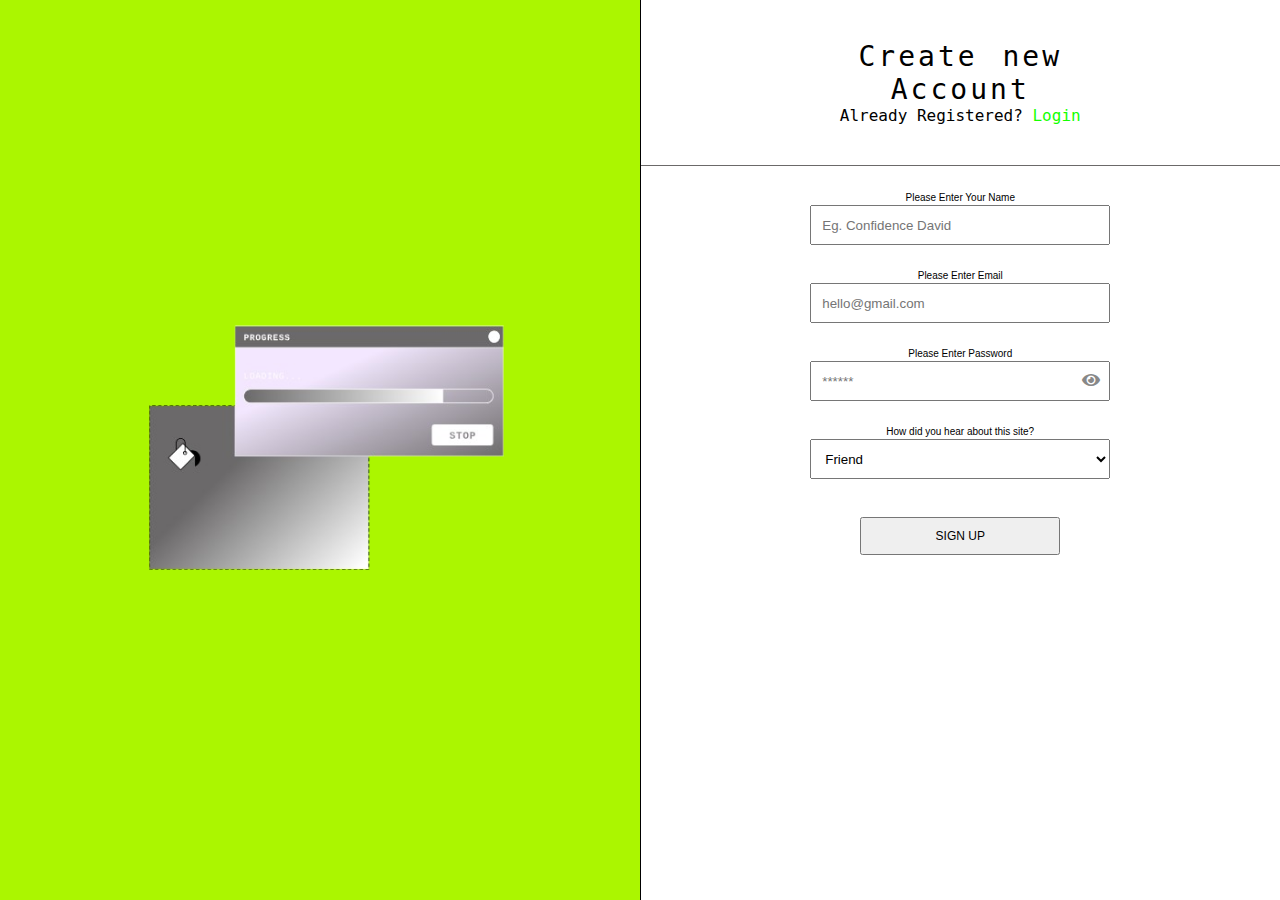
==== index.html @ 0b3fcbc2 "Add files via upload" ====
<!DOCTYPE html>
<html lang="en">
<head>
    <meta charset="UTF-8">
    <meta name="viewport" content="width=device-width, initial-scale=1.0">
    <link rel="stylesheet" href="style.css">
    <script src="script.js"></script>
    <title>NexTech || Text | SignUp</title>
    <link rel="stylesheet" href="https://cdnjs.cloudflare.com/ajax/libs/font-awesome/5.15.4/css/all.min.css">
</head>
<body>
    <div class="flex">
        <div class="flex-item" id="item1">
           
                <img src="capture4__2_-removebg-preview.png" alt="image" width="400px">
            
        </div>

        <div class="flex-item" id="item2">
            <p id="paragraph1"> <span id="create">Create new<br>
                Account</span>
            <br>
            Already Registered? <a href="login.html">Login</a>
            </p>

            <div class="form">
                    <label for="name">Please Enter Your Name</label><br>
                    <input type="text" id="name" name="name" placeholder="Eg. Confidence David" required>
                
                <br></br>
                    <label for="Email">Please Enter Email</label><br>
                    <input type="email" id="email" name="email" placeholder="hello@gmail.com" required>
                    <br></br>
               
                    <label for="Password">Please Enter Password</label><br>
                    <input type="password" id="password" name="password" placeholder="******" required>
                    <span class="toggle-password">
                        <i class="fa fa-eye" aria-hidden="true"></i>
                    </span>
                    <br></br>
                
                    <label for="dropdown">How did you hear about this site?</label><br>
                        <select id="dropdown" name="dropdown">
                            <option value="option1">Friend</option>
                            <option value="option2">Browser</option>
                            <option value="option3">Social Media</option>
                        </select>
                        <br></br>
                
                <br>
                <a href="login.html"><button type="submit">SIGN UP</button></a>
            </div>
        </div>
    </div>
</body>
</html>
---- style.css ----
:root{
    --main-color: #abf600;
    --normal-color: #ffffff;
    --text-color: #000000;
    --border-color: #6b6969;
    --input-border: #8f8e8e;
    --placeholder: #6b6969;
    --primary-font: 'Roboto', sans-serif;
    --mono-font: 'Roboto Mono', monospace;
}
* {
    margin: 0;
    padding: 0;
    box-sizing: border-box;
}

body{
    margin: 0;
    padding: 0;
    height: 100vh;
    font-size: 16px;
    font-family: var(--mono-font);
}

label{
    font-family: var(--primary-font);
    font-size: 10px;
}

.flex{
    display: flex;
    height: 100%;
}



#item1{
    flex: 1;
    background-color: var(--main-color);
    display: flex;
    align-items: center;
    justify-content: center;
}

img{
    max-width: 100%;
    max-height: 100%;
}

#item2{
    flex: 1;
    background-color: var(--normal-color);
    /* justify-content: center;
    align-items: center;
    text-align: center; */
    padding: 0;
    border-left: none;
    border-left: var(--text-color) 1px solid;
}

#paragraph1{
    text-align: center;
    border-bottom: var(--border-color) 1px solid;
    margin: 0;
    padding: 40px 0;
    width: 100%;
    box-sizing: border-box;
    
}

#create{
    font-size: 28px;
    font-family: var(--mono-font);
    word-spacing: 5px;
    letter-spacing: 3px;
}
a{
    text-decoration: none;
    color: #15ff00;
    font: bold;
}

#item2 label {
    text-align: left;
}
.form{
    text-align: center;
    padding-top: 20PX;
}


input{
    width: 300PX;
    height: 40PX;
    padding: 10px;
}
#dropdown{
    width: 300px;
    height: 40px;
    padding: 10px;
}

button{
    padding: 10px;
    width: 200px;
    font-size: 12px;
    cursor: pointer;
}

/* Style for the eye icon */
.toggle-password {
    position: relative;
    cursor: pointer;
}
.toggle-password i {
    position: absolute;
    right: 10px;
    top: 50%;
    transform: translateY(-50%);
    color: #888;
}

/* Style for the password input field */
.password-input {
    position: relative;
}
.password-input input[type="password"] {
    padding-right: 30px; /* Ensure space for the eye icon */
    width: 100%;
    box-sizing: border-box;
    border: 1px solid #ccc;
    border-radius: 5px;
    height: 40px;
    font-size: 16px;
    padding: 5px 10px;
}

#advice{
    font-size: smaller;
}



@media screen and (max-width: 768px) {
    * {
        margin: 0;
        padding: 0;
        box-sizing: border-box;
    }
    
    body{
        margin: 0;
        padding: 0;
        height: 100vh;
        font-size: 14px;
    }
    .flex {
        flex-direction: column; /* Display items vertically */
    }

    #item1,
    #item2 {
        flex: none; /* Reset flex property */
        
        margin: 0;
        padding: 0;
    }

    img{
        width: 200px;
    }
}
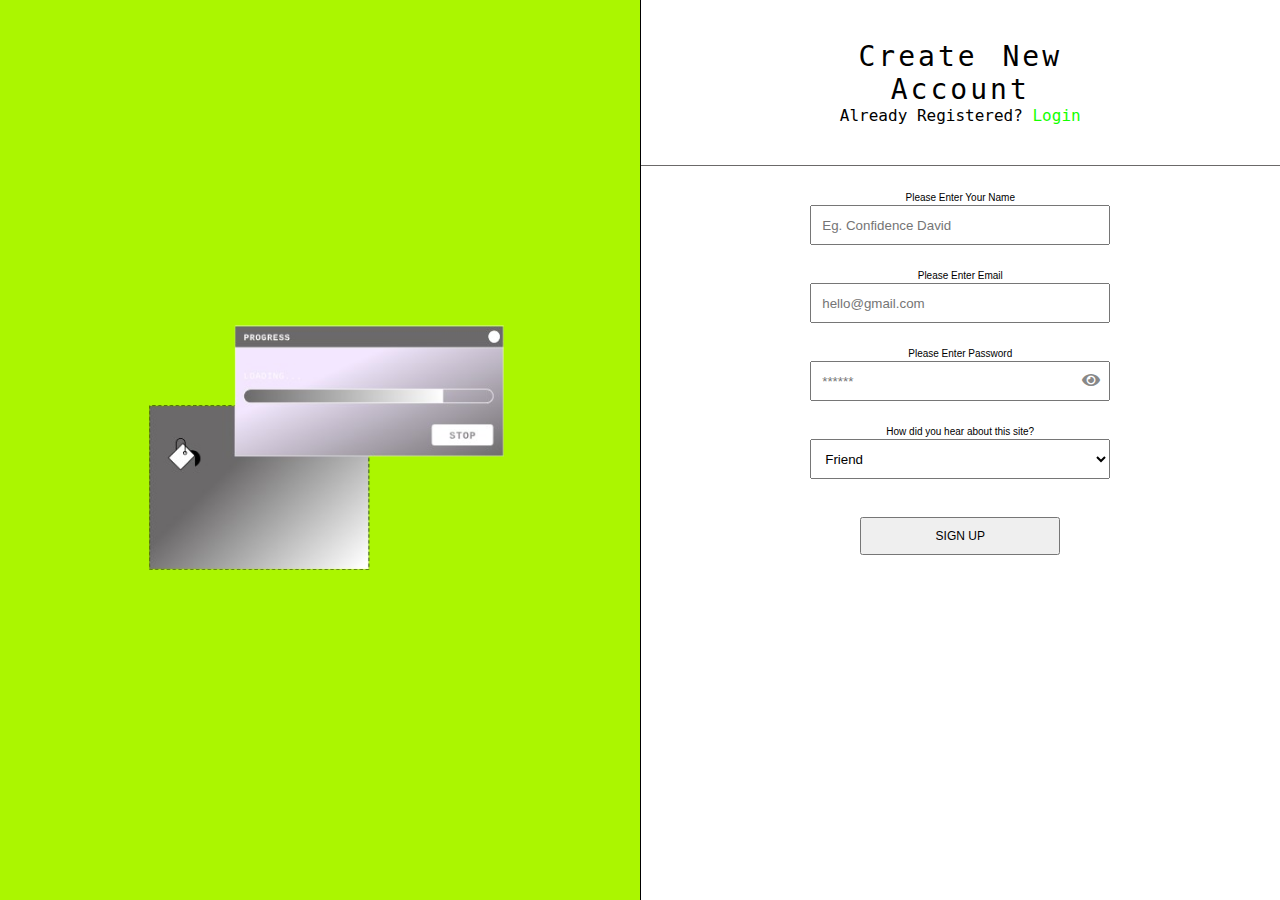
==== commit d906217f: "Update index.html" ====
--- a/index.html
+++ b/index.html
@@ -4,6 +4,7 @@
     <meta charset="UTF-8">
     <meta name="viewport" content="width=device-width, initial-scale=1.0">
     <link rel="stylesheet" href="style.css">
+    <link rel="shortcut icon" href="tempsnip.png" type="image/x-icon">
     <script src="script.js"></script>
     <title>NexTech || Text | SignUp</title>
     <link rel="stylesheet" href="https://cdnjs.cloudflare.com/ajax/libs/font-awesome/5.15.4/css/all.min.css">
@@ -17,7 +18,7 @@
         </div>
 
         <div class="flex-item" id="item2">
-            <p id="paragraph1"> <span id="create">Create new<br>
+            <p id="paragraph1"> <span id="create">Create New<br>
                 Account</span>
             <br>
             Already Registered? <a href="login.html">Login</a>
@@ -53,4 +54,4 @@
         </div>
     </div>
 </body>
-</html>+</html>
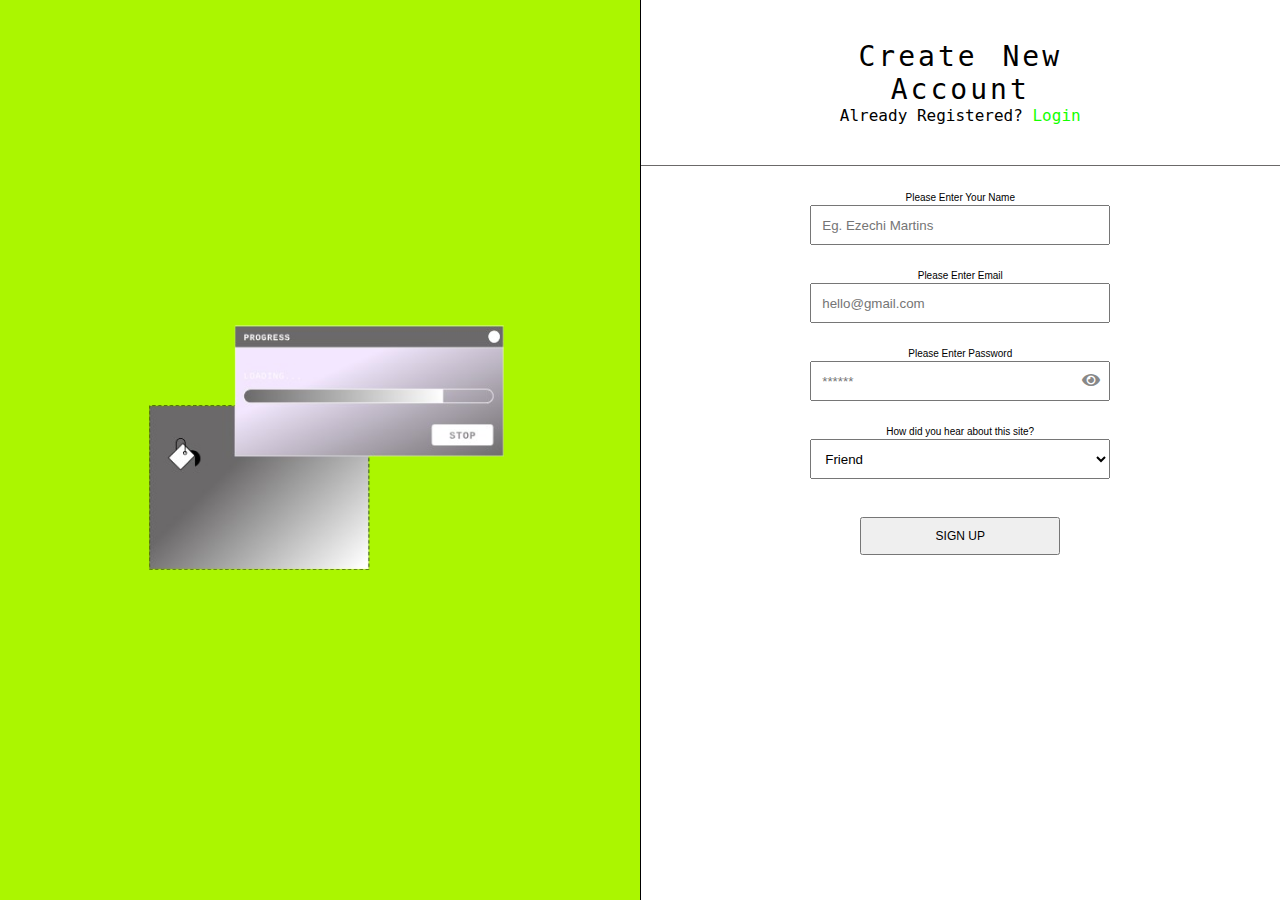
==== commit 79f29039: "Update index.html" ====
--- a/index.html
+++ b/index.html
@@ -26,7 +26,7 @@
 
             <div class="form">
                     <label for="name">Please Enter Your Name</label><br>
-                    <input type="text" id="name" name="name" placeholder="Eg. Confidence David" required>
+                    <input type="text" id="name" name="name" placeholder="Eg. Ezechi Martins" required>
                 
                 <br></br>
                     <label for="Email">Please Enter Email</label><br>
